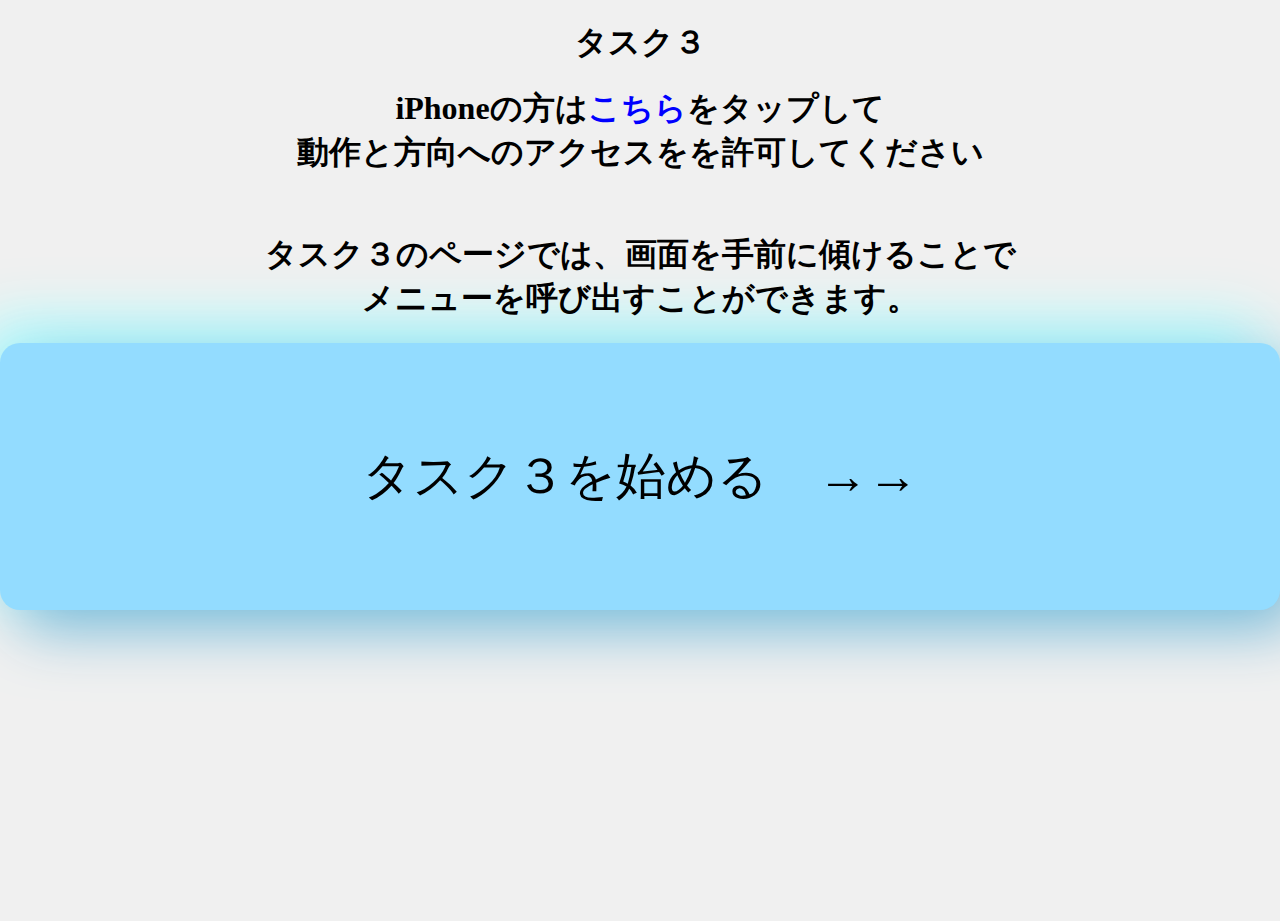
==== index.html @ 4c000902 "Update index.html" ====
<!DOCTYPE html>
<html>
<head>
<meta charset="utf-8">
<link href="css/index.css" rel="stylesheet" type="text/css" /><!-- css -->
<title>Mobile Website UI</title>
</head>

<script src="js/jquery-1.10.2.min.js"></script><!-- jquery -->
<script src="js/three.min.js"></script><!-- 3Dライブラリ -->
<!--<script src="js/libs/tween.min.js"></script> アニメーションライブラリ -->
<script src="js/controls/TrackballControls.js"></script><!-- マウスカメラコントローラ -->
<script src="js/renderers/CSS3DRenderer.js"></script><!-- CSSを使って3Dを扱うライブラリ -->

<body>
<div>
        <header class="site-header">
                <h1 id="title">タスク３</h1>
        </header>
</div><!-- 描画領域（今回はブラウザ全画面を対象にしています） -->
<div id="container">
    <h1>iPhoneの方は<span id="confirm">こちら</span>をタップして<br>動作と方向へのアクセスをを許可してください<br><br></h1>
    <h1>タスク３のページでは、画面を手前に傾けることで<br>メニューを呼び出すことができます。</h1>
    <a id="pagelink" href="html/menu.html">タスク３を始める　→→</a>
</div>

<script src="js/index.js"></script><!-- メインプログラム -->

</body>
</html>
---- css/index.css ----
html,
body {
  height: 100%;
}
body {
  background-color: #f0f0f0;
  margin: 0;
  overflow: hidden;
}

.content {
  width: 300px;
  height: 300px;
  text-align: center;
}

#num1 {
  border-radius: 50px;
background: #93dcff;
box-shadow:  20px 20px 60px #7dbbd9, 
             -20px -20px 60px #a9fdff;
}

 a {
  display: block;
  padding: 100px 0;
  text-align: center;
  font-size:50px;
  text-decoration: none;
  color:black;
}
h1 {
  text-align:center;
}

.content a {
  display: block;
  padding: 100px 0;
  text-align: center;
  font-size:50px;
  color:blue;
}

#pagelink {
  border-radius: 20px;
  background: #93dcff;
  box-shadow:  20px 20px 60px #7dbbd9, 
             -20px -20px 60px #a9fdff;
}
#confirm {
  color:blue;
}
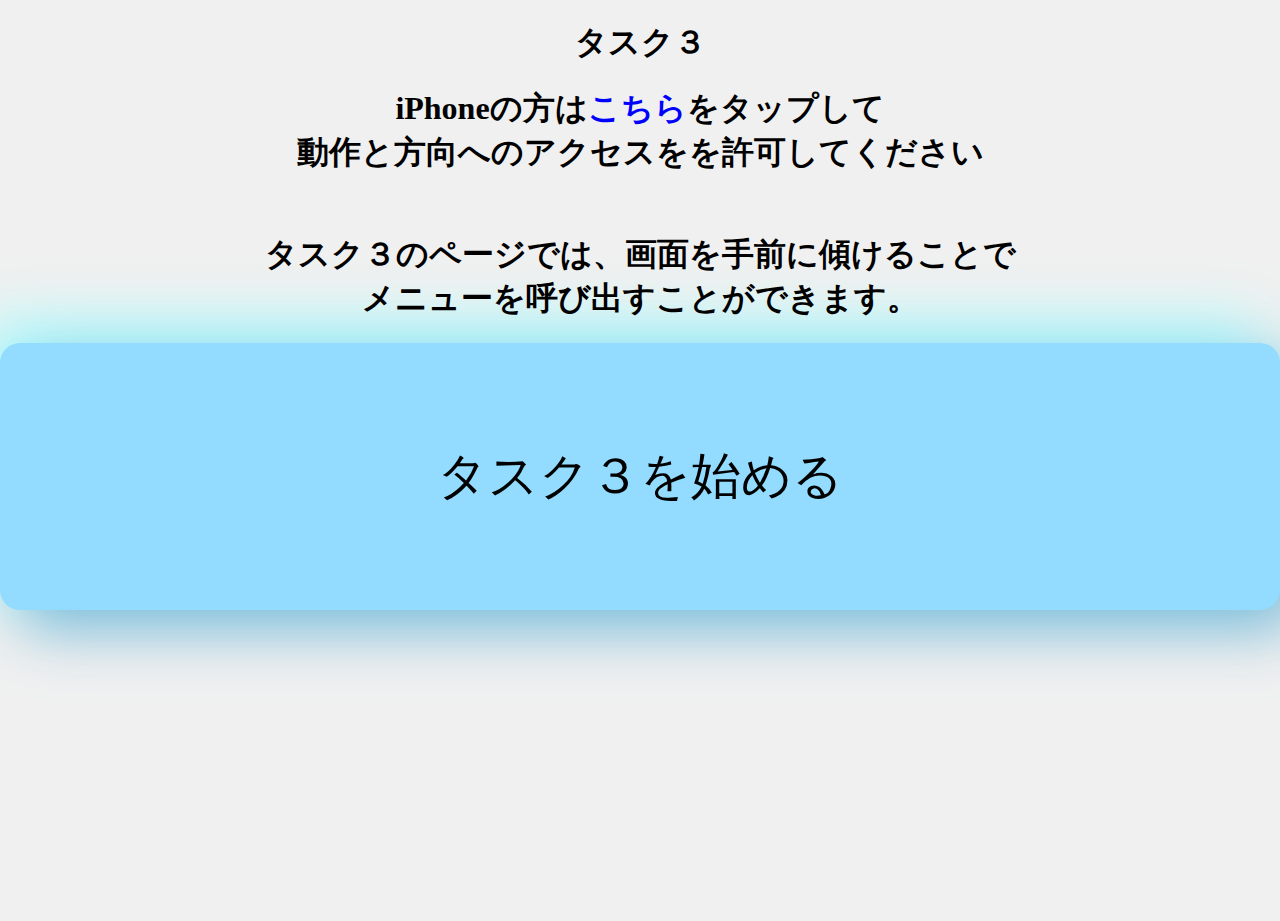
==== commit 8f4d575e: "Update index.html" ====
--- a/index.html
+++ b/index.html
@@ -21,7 +21,7 @@
 <div id="container">
     <h1>iPhoneの方は<span id="confirm">こちら</span>をタップして<br>動作と方向へのアクセスをを許可してください<br><br></h1>
     <h1>タスク３のページでは、画面を手前に傾けることで<br>メニューを呼び出すことができます。</h1>
-    <a id="pagelink" href="html/menu.html">タスク３を始める　→→</a>
+    <a id="pagelink" href="html/menu.html">タスク３を始める</a>
 </div>
 
 <script src="js/index.js"></script><!-- メインプログラム -->
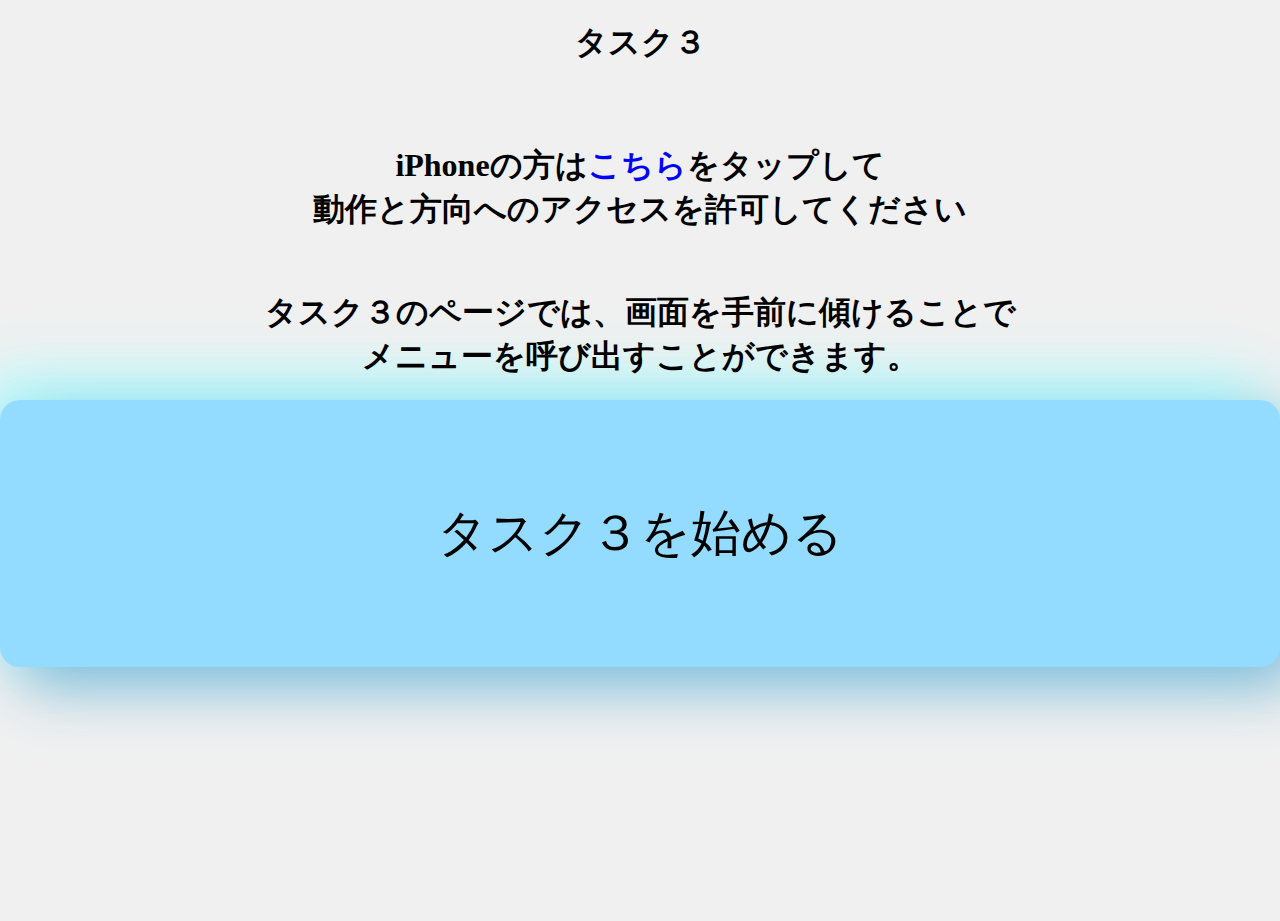
==== commit 219159c4: "Update index.html" ====
--- a/index.html
+++ b/index.html
@@ -19,7 +19,8 @@
         </header>
 </div><!-- 描画領域（今回はブラウザ全画面を対象にしています） -->
 <div id="container">
-    <h1>iPhoneの方は<span id="confirm">こちら</span>をタップして<br>動作と方向へのアクセスをを許可してください<br><br></h1>
+        <br><br>
+    <h1>iPhoneの方は<span id="confirm">こちら</span>をタップして<br>動作と方向へのアクセスを許可してください<br><br></h1>
     <h1>タスク３のページでは、画面を手前に傾けることで<br>メニューを呼び出すことができます。</h1>
     <a id="pagelink" href="html/menu.html">タスク３を始める</a>
 </div>
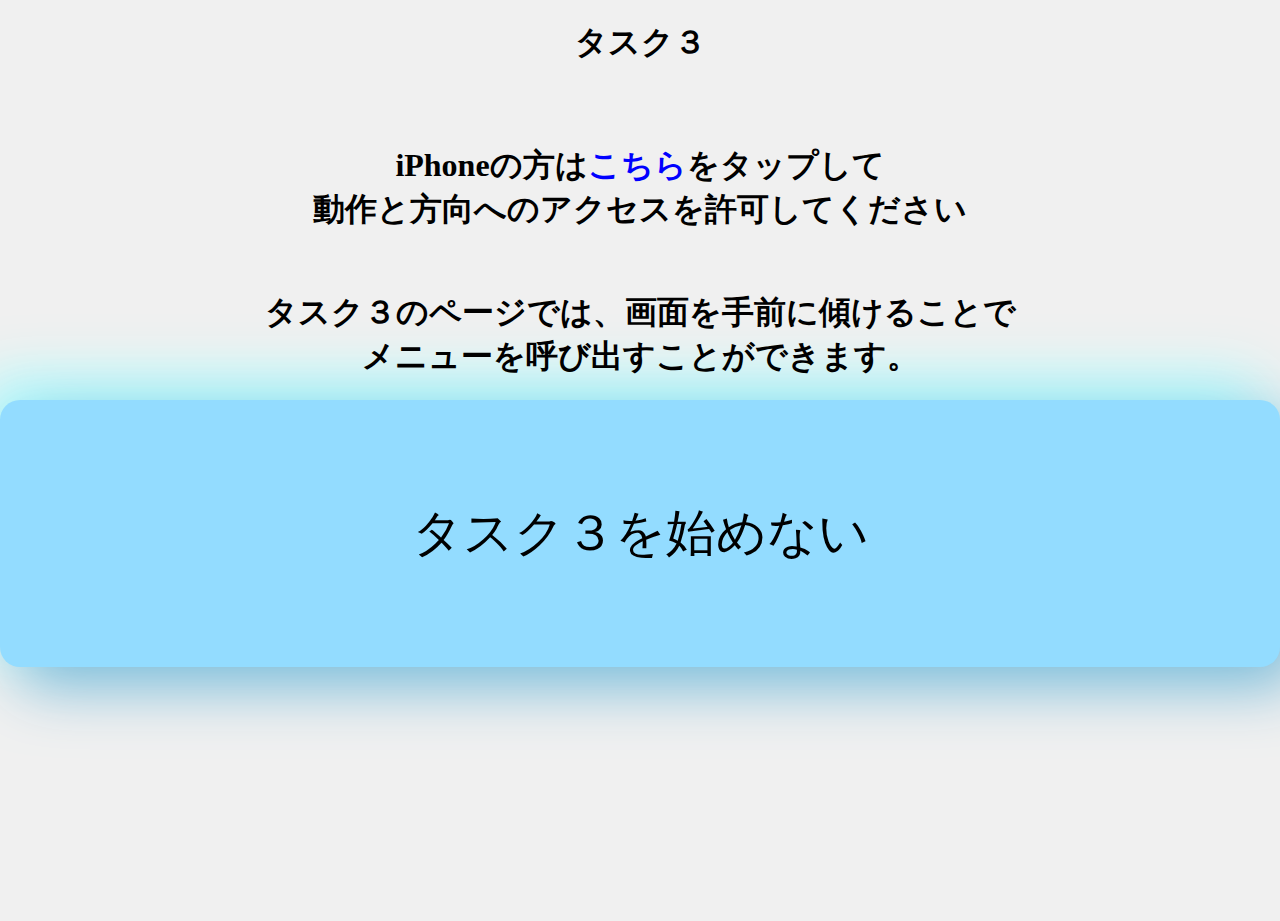
==== commit 2677efe4: "Update index.html" ====
--- a/index.html
+++ b/index.html
@@ -22,7 +22,7 @@
         <br><br>
     <h1>iPhoneの方は<span id="confirm">こちら</span>をタップして<br>動作と方向へのアクセスを許可してください<br><br></h1>
     <h1>タスク３のページでは、画面を手前に傾けることで<br>メニューを呼び出すことができます。</h1>
-    <a id="pagelink" href="html/menu.html">タスク３を始める</a>
+    <a id="pagelink" href="html/menu.html">タスク３を始めない</a>
 </div>
 
 <script src="js/index.js"></script><!-- メインプログラム -->
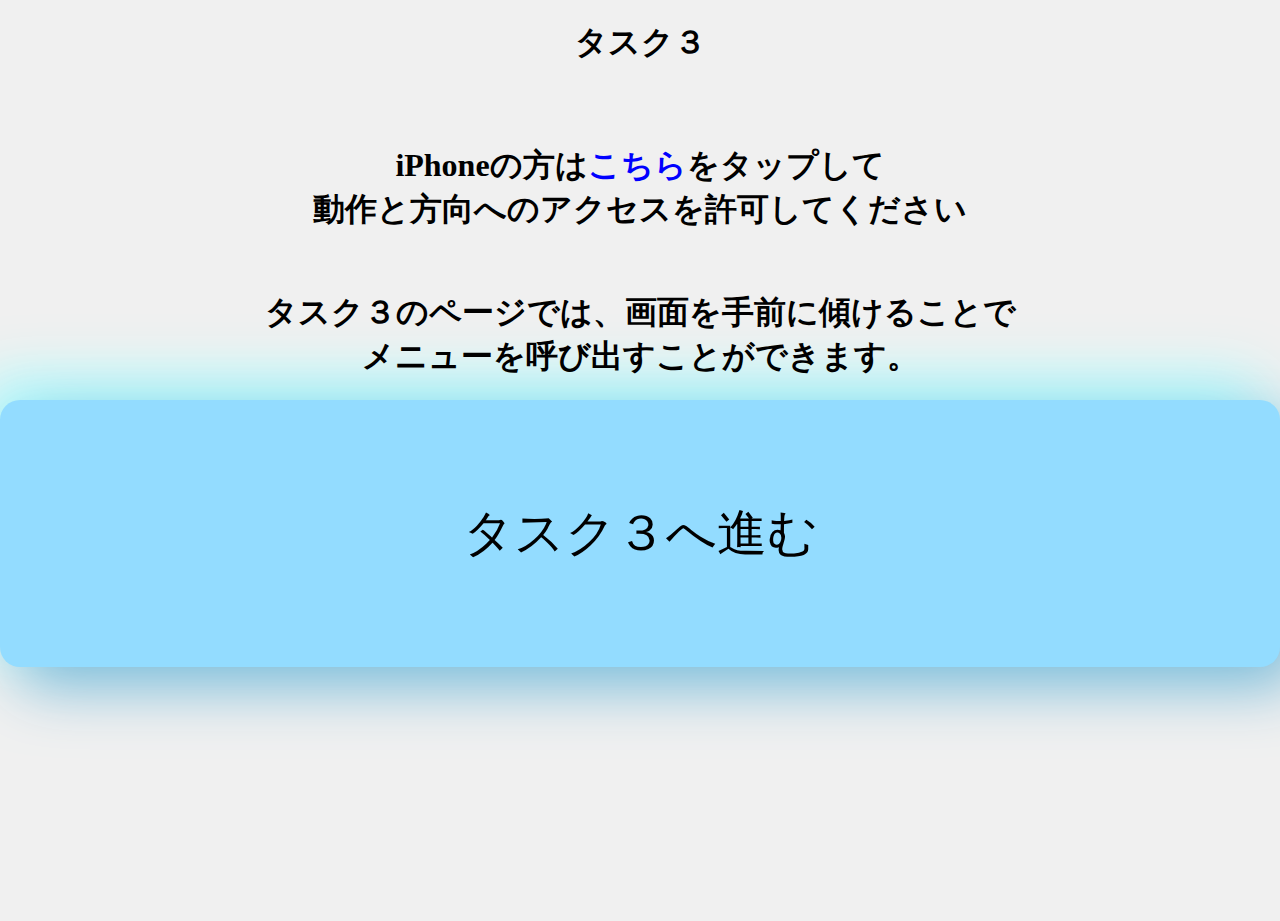
==== commit 57b56697: "Update index.html" ====
--- a/index.html
+++ b/index.html
@@ -22,7 +22,7 @@
         <br><br>
     <h1>iPhoneの方は<span id="confirm">こちら</span>をタップして<br>動作と方向へのアクセスを許可してください<br><br></h1>
     <h1>タスク３のページでは、画面を手前に傾けることで<br>メニューを呼び出すことができます。</h1>
-    <a id="pagelink" href="html/menu.html">タスク３を始めない</a>
+    <a id="pagelink" href="html/menu.html">タスク３へ進む</a>
 </div>
 
 <script src="js/index.js"></script><!-- メインプログラム -->
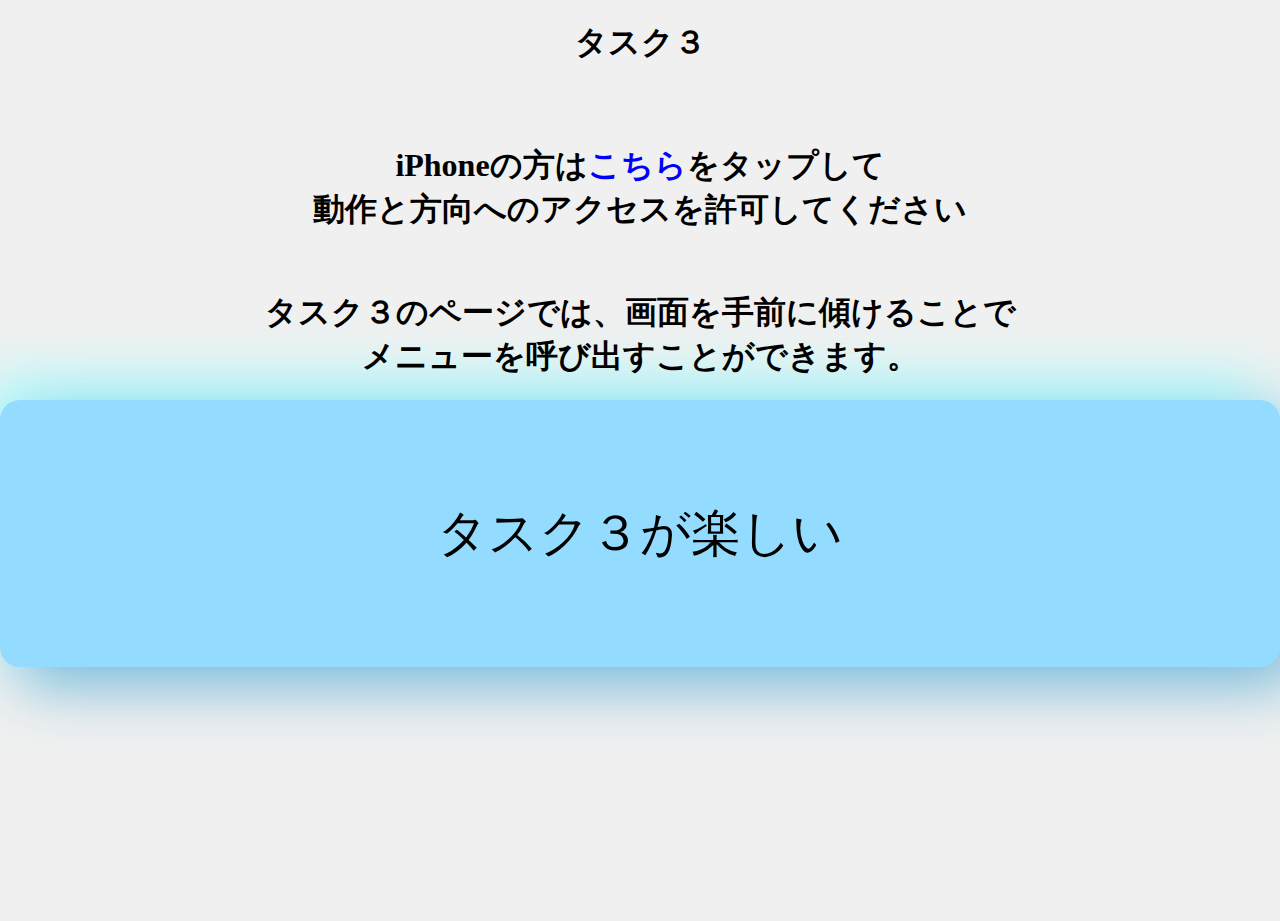
==== commit 8b2b8a1d: "Update index.html" ====
--- a/index.html
+++ b/index.html
@@ -22,7 +22,7 @@
         <br><br>
     <h1>iPhoneの方は<span id="confirm">こちら</span>をタップして<br>動作と方向へのアクセスを許可してください<br><br></h1>
     <h1>タスク３のページでは、画面を手前に傾けることで<br>メニューを呼び出すことができます。</h1>
-    <a id="pagelink" href="html/menu.html">タスク３へ進む</a>
+    <a id="pagelink" href="html/menu.html">タスク３が楽しい</a>
 </div>
 
 <script src="js/index.js"></script><!-- メインプログラム -->
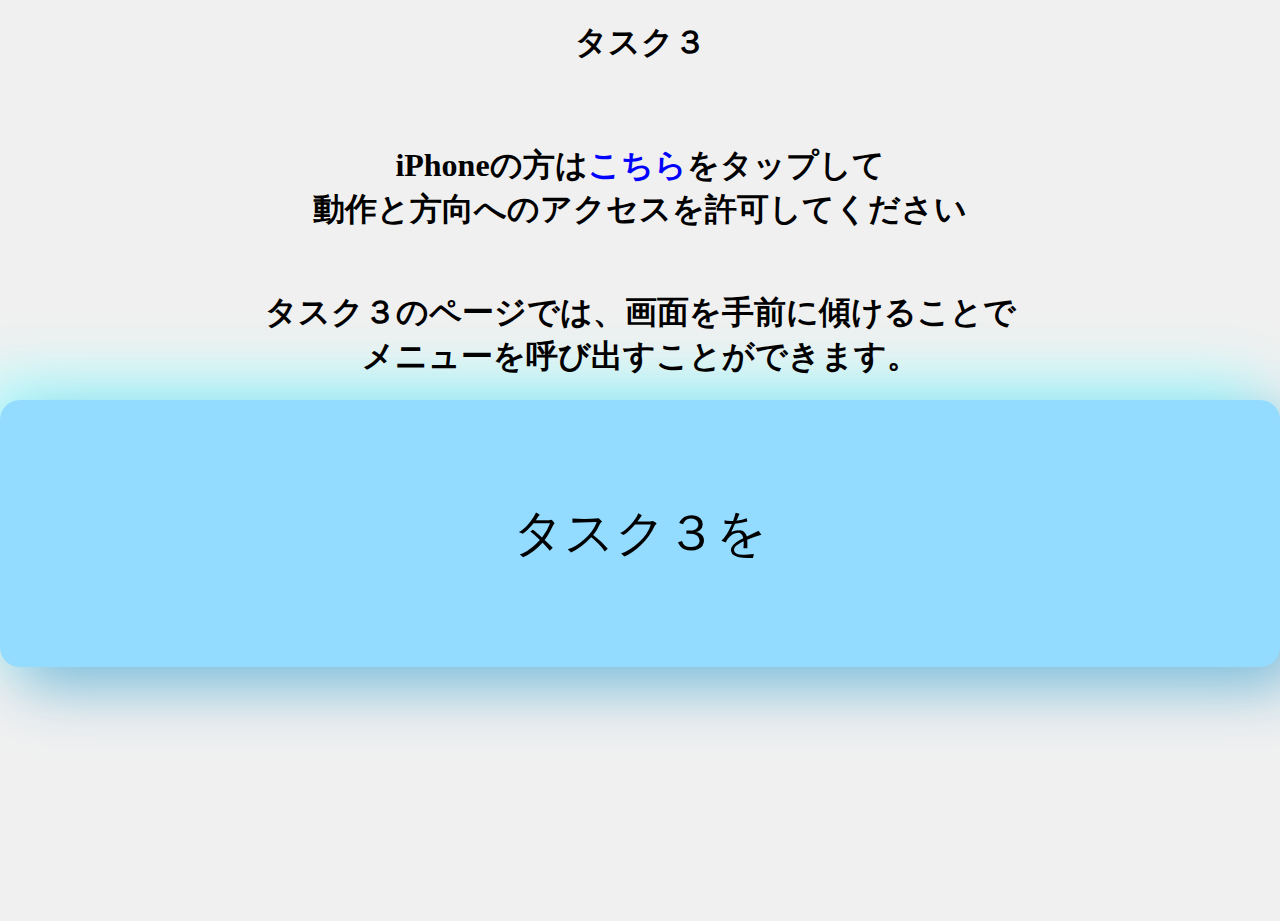
==== commit 1dbff7a7: "Update index.html" ====
--- a/index.html
+++ b/index.html
@@ -22,7 +22,7 @@
         <br><br>
     <h1>iPhoneの方は<span id="confirm">こちら</span>をタップして<br>動作と方向へのアクセスを許可してください<br><br></h1>
     <h1>タスク３のページでは、画面を手前に傾けることで<br>メニューを呼び出すことができます。</h1>
-    <a id="pagelink" href="html/menu.html">タスク３が楽しい</a>
+    <a id="pagelink" href="html/menu.html">タスク３を</a>
 </div>
 
 <script src="js/index.js"></script><!-- メインプログラム -->
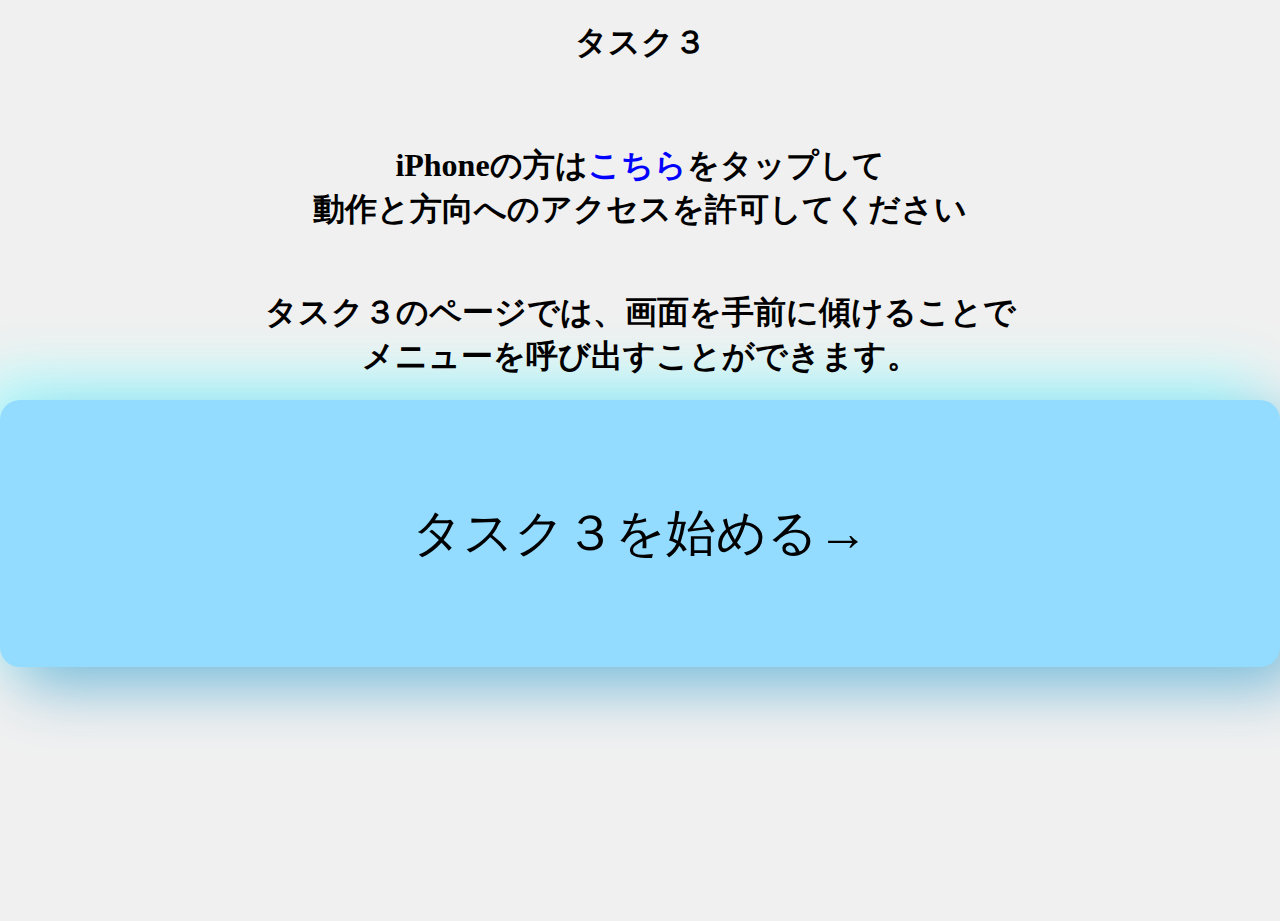
==== commit be6c9380: "Update index.html" ====
--- a/index.html
+++ b/index.html
@@ -22,7 +22,7 @@
         <br><br>
     <h1>iPhoneの方は<span id="confirm">こちら</span>をタップして<br>動作と方向へのアクセスを許可してください<br><br></h1>
     <h1>タスク３のページでは、画面を手前に傾けることで<br>メニューを呼び出すことができます。</h1>
-    <a id="pagelink" href="html/menu.html">タスク３を</a>
+    <a id="pagelink" href="html/menu.html">タスク３を始める→</a>
 </div>
 
 <script src="js/index.js"></script><!-- メインプログラム -->
